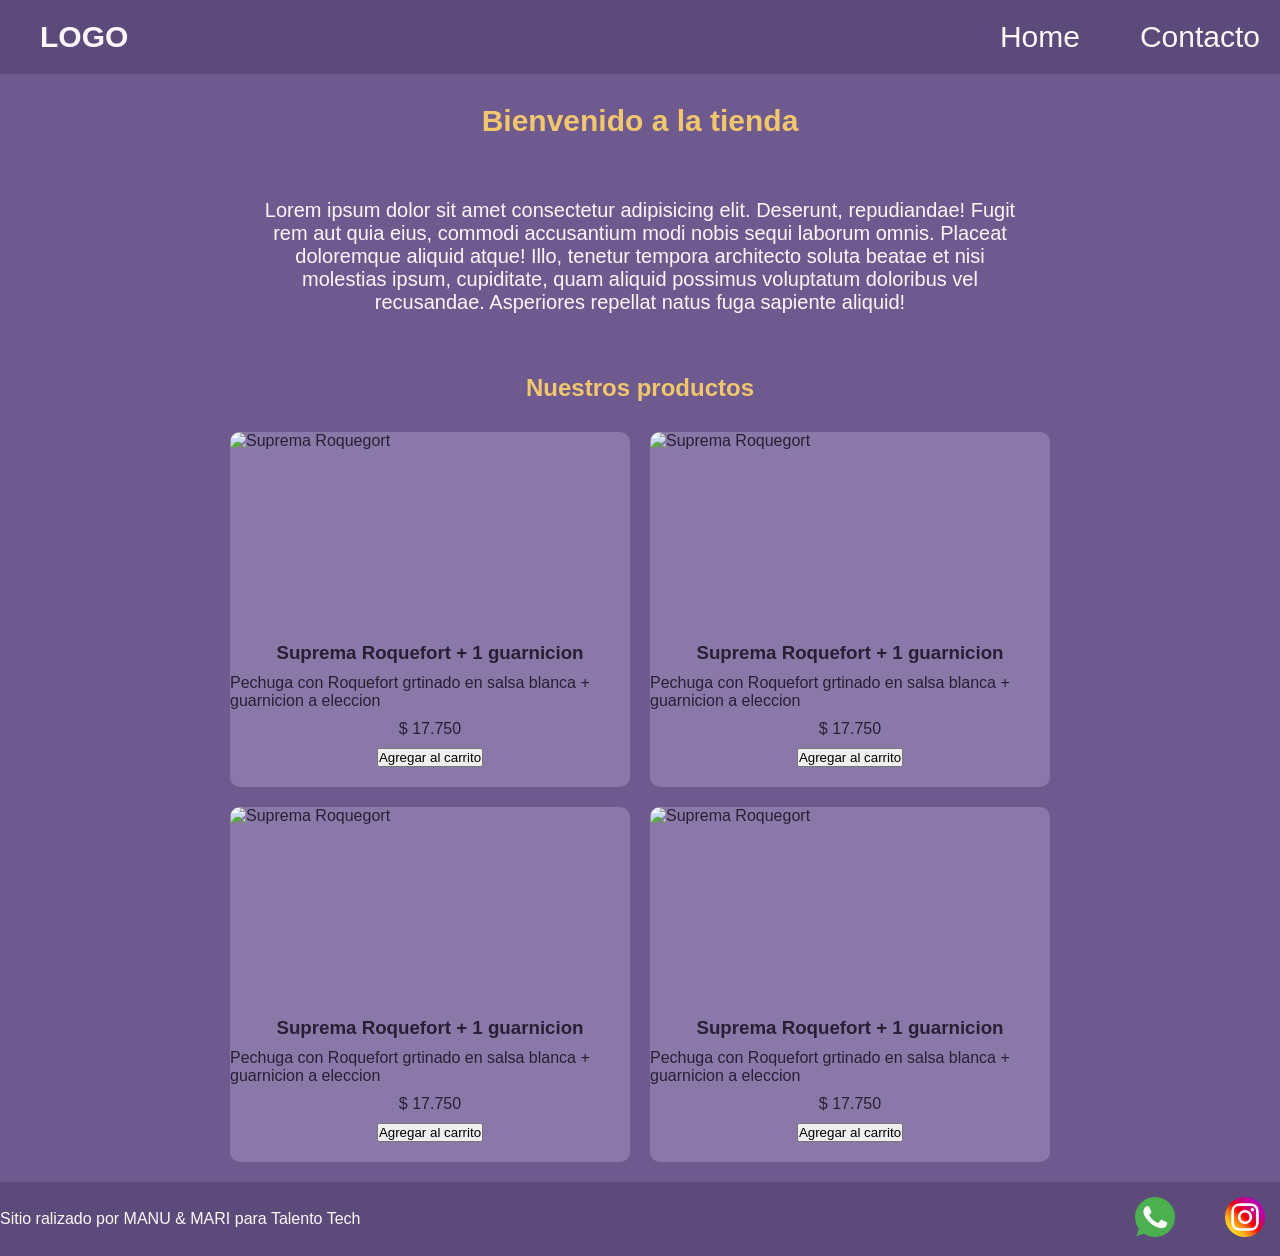
==== index.html @ 861ba4bc "inicia proyecto" ====
<!doctype html>
<html lang="en">
  <head>
    <meta charset="UTF-8" />
    <meta name="viewport" content="width=device-width, initial-scale=1.0" />
    <link rel="stylesheet" href="./css/styles.css" />
    <title>Document</title>
  </head>
  <body>
    <header>
      <div class="div-logo">
        <a href="./index.html" class="logo">LOGO</a>
      </div>
      <nav class="header-nav">
        <ul>
          <li><a href="./index.html">Home</a></li>
          <li><a href="./pages/contacto.html">Contacto</a></li>
        </ul>
      </nav>
    </header>

    <main>
      <h1 class="titulo-home text-secondary">Bienvenido a la tienda</h1>
      <p class="parrafo">
        Lorem ipsum dolor sit amet consectetur adipisicing elit. Deserunt,
        repudiandae! Fugit rem aut quia eius, commodi accusantium modi nobis
        sequi laborum omnis. Placeat doloremque aliquid atque! Illo, tenetur
        tempora architecto soluta beatae et nisi molestias ipsum, cupiditate,
        quam aliquid possimus voluptatum doloribus vel recusandae. Asperiores
        repellat natus fuga sapiente aliquid!
      </p>
      <section>
        <h2 class="titulo-productos text-secondary">Nuestros productos</h2>
        <div class="contenedor-tarjetas">
          <article class="card text-secondary">
            <img src=".imag/" alt="Suprema Roquegort" />
            <h3>Suprema Roquefort + 1 guarnicion</h3>
            <p>
              Pechuga con Roquefort grtinado en salsa blanca + guarnicion a
              eleccion
            </p>
            <p>$ 17.750</p>
            <button class="btn-bg-secondary text- dark">
              Agregar al carrito
            </button>
          </article>

          <article class="card text-secondary">
            <img src=".imag/" alt="Suprema Roquegort" />
            <h3>Suprema Roquefort + 1 guarnicion</h3>
            <p>
              Pechuga con Roquefort grtinado en salsa blanca + guarnicion a
              eleccion
            </p>
            <p>$ 17.750</p>
            <button class="btn-bg-secondary text- dark">
              Agregar al carrito
            </button>
          </article>

          <article class="card text-secondary">
            <img src=".imag/" alt="Suprema Roquegort" />
            <h3>Suprema Roquefort + 1 guarnicion</h3>
            <p>
              Pechuga con Roquefort grtinado en salsa blanca + guarnicion a
              eleccion
            </p>
            <p>$ 17.750</p>
            <button class="btn-bg-secondary text- dark">
              Agregar al carrito
            </button>
          </article>

          <article class="card text-secondary">
            <img src=".imag/" alt="Suprema Roquegort" />
            <h3>Suprema Roquefort + 1 guarnicion</h3>
            <p>
              Pechuga con Roquefort grtinado en salsa blanca + guarnicion a
              eleccion
            </p>
            <p>$ 17.750</p>
            <button class="btn-bg-secondary text- dark">
              Agregar al carrito
            </button>
          </article>
        </div>
      </section>
    </main>

    <footer>
      <p>Sitio ralizado por MANU & MARI para Talento Tech</p>
      <nav>
        <ul class="footer-list">
          <li><img src="./img/whatsapp.png" alt="logo-whatsapp" /></li>
          <li><img src="./img/social.png" alt="logo-instagram" /></li>
        </ul>
      </nav>
    </footer>
  </body>
</html>
---- css/styles.css ----
* {
  margin: 0;
  padding: 0;
  box-sizing: border-box;
}

html {
  font-size: 62.5%;
}

body {
  font-family: "Poppins", sans-serif;
  font-size: 1.6rem;
  background: #6e5a8e;
  color: #fff7fb;

  /* Lo nuevo */
  display: flex;
  flex-direction: column;
  height: 100vh;
}

main {
  width: 80%;
  margin: auto;
  padding-bottom: 2rem;

  /* Propiedad "flex" agrupa las 3 cosas: grow, shrink y basis */
  /* equivale a: flex: 1 1 0
  Puede crecer, puede achicarse, arranca sin tamaño base (0) */
  flex: 1;

  display: flex;
  flex-direction: column;
  align-items: center;
}

h1 {
  font-size: 3rem;
  font-weight: 800;
  line-height: 1.15;
  margin: 3rem 0;
}

h2 {
  color: #fff7fb;
  font-size: 2.4rem;
  font-weight: 700;
  line-height: 1.2;
  text-align: center;
  margin: 3rem 0;
}

.btn {
  border: none;
  font-size: 1.6rem;
  font-weight: bold;
  padding: 1.6rem;
  border-radius: 1rem;
}

header,
footer {
  background: #5c4a7a;
  color: #fff7fb;
  width: 100%;

  display: flex;
  justify-content: space-between;
  align-items: center;
}

.div-logo {
  margin-left: 2rem;
  font-weight: bold;
}

.logo,
.header-nav ul li a {
  text-decoration: none;
  font-size: 3rem;
  color: inherit;
  display: inline-block;
  padding: 2rem;
}

.header-nav ul,
footer .footer-list {
  list-style: none;

  /* Hago que los li se acomoden en fila con una distancia entre ellos de 2rem */
  display: flex;
  gap: 2rem;
}

.footer-list li {
  padding: 1rem;
}

.footer-list img {
  width: 5rem;
  padding: 0.5rem;
}

/* -------------------------------------------------------------------------- */
/*                                   COLORES                                  */
/* -------------------------------------------------------------------------- */
.bg-primary {
  background-color: #6e5a8e;
}

.bg-secondary {
  background-color: #f2c66d;
}

.text-light {
  color: #ffffff;
}

.text-dark {
  color: #2a1e35;
}

.text-secondary {
  color: #f2c66d;
}

/* -------------------------------------------------------------------------- */
/*                                    HOME                                    */
/* -------------------------------------------------------------------------- */

.parrafo {
  width: 80%;
  text-align: center;
  font-size: 2rem;
  padding: 3rem;
}

.contenedor-tarjetas {
  margin-top: 2rem;
  display: flex;
  justify-content: center;
  flex-wrap: wrap;
  gap: 2rem;
}

.card {
  background-color: #8a79a8;
  color: #2a1e35;
  width: 40rem;

  border-radius: 1rem;
  overflow: hidden;

  /* Nuevo: */
  display: flex;
  flex-direction: column;
  align-items: center;
  gap: 1rem;

  padding-bottom: 2rem;
}

.card img {
  width: 100%;
  height: 20rem;
  object-fit: cover;
}

/* -------------------------------------------------------------------------- */
/*                                  CONTACTO                                  */
/* -------------------------------------------------------------------------- */
.titulo-contacto {
  margin: 2rem 0;
}

.form-contacto {
  background-color: #8a79a8;
  color: #2a1e35;
  width: 100%;
  max-width: 50rem;
  font-size: 2rem;
  padding: 3rem;
  border-radius: 1rem;

  box-shadow: 0 10px 30px rgba(75, 4, 69, 0.178); /* sutil */
}
.grupo-input {
  display: flex;
  flex-direction: column;
  gap: 0.8rem;
  margin-bottom: 2rem;
}
/* -------------------------------------------------------------------------- */
/*                                MEDIA QUERIES                               */
/* -------------------------------------------------------------------------- */
@media (max-width: 600px) {
  header,
  footer {
    flex-direction: column;
  }
}
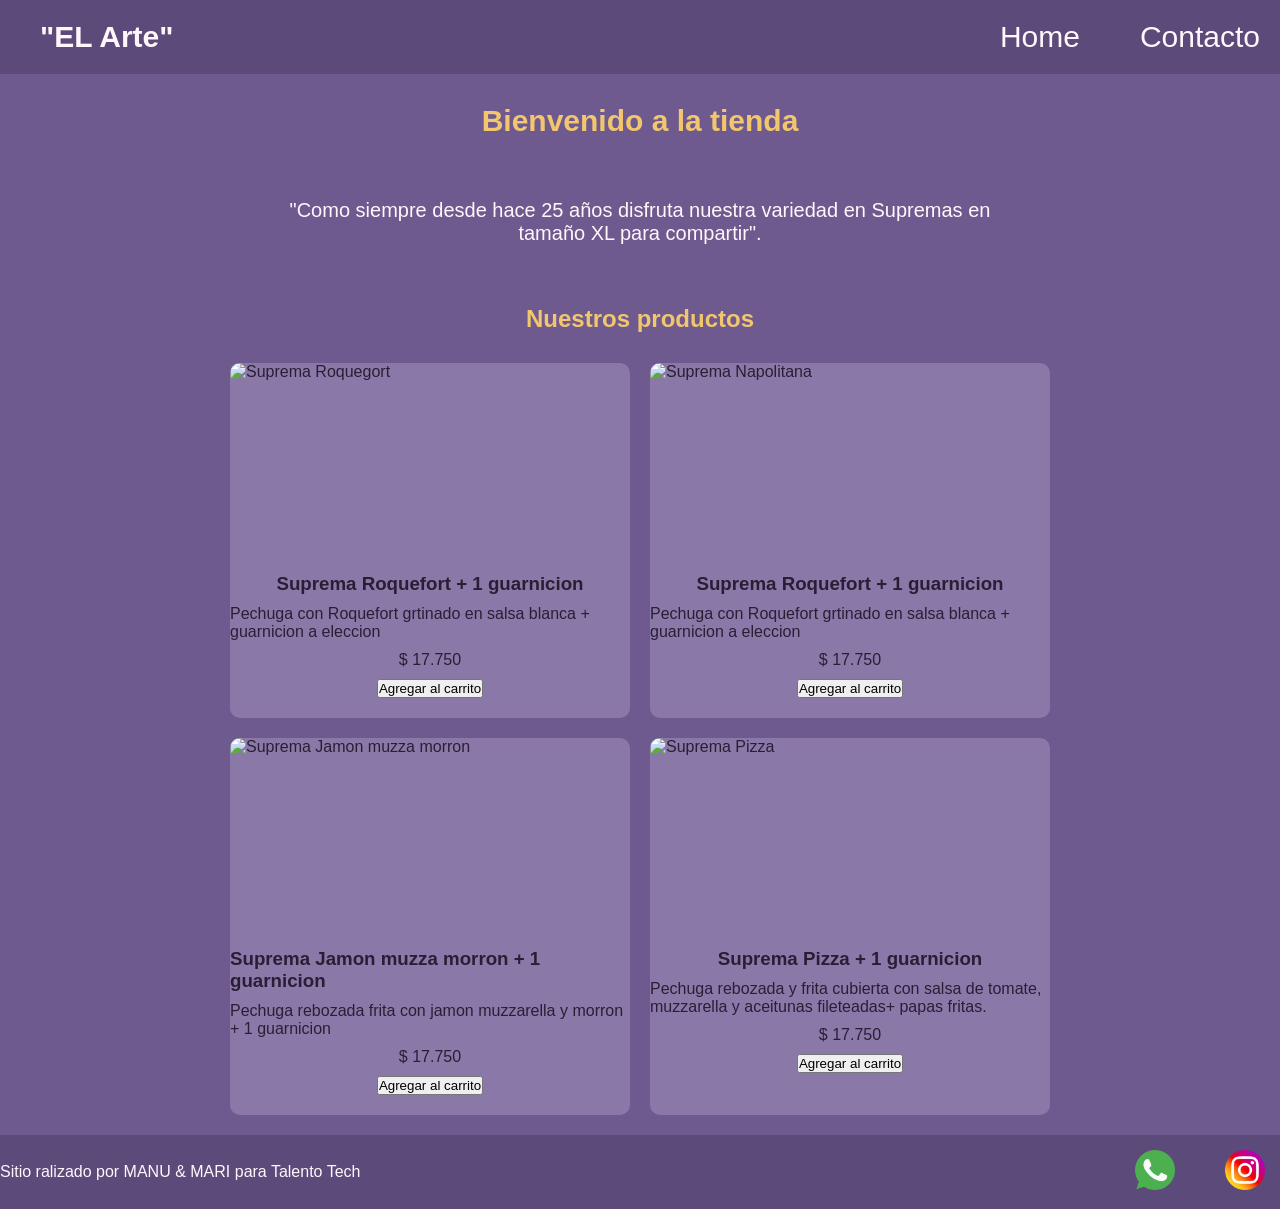
==== commit 89555439: "se modifico" ====
--- a/index.html
+++ b/index.html
@@ -9,7 +9,7 @@
   <body>
     <header>
       <div class="div-logo">
-        <a href="./index.html" class="logo">LOGO</a>
+        <a href="./index.html" class="logo">"EL Arte"</a>
       </div>
       <nav class="header-nav">
         <ul>
@@ -22,18 +22,14 @@
     <main>
       <h1 class="titulo-home text-secondary">Bienvenido a la tienda</h1>
       <p class="parrafo">
-        Lorem ipsum dolor sit amet consectetur adipisicing elit. Deserunt,
-        repudiandae! Fugit rem aut quia eius, commodi accusantium modi nobis
-        sequi laborum omnis. Placeat doloremque aliquid atque! Illo, tenetur
-        tempora architecto soluta beatae et nisi molestias ipsum, cupiditate,
-        quam aliquid possimus voluptatum doloribus vel recusandae. Asperiores
-        repellat natus fuga sapiente aliquid!
+        "Como siempre desde hace 25 años disfruta nuestra variedad en Supremas
+        en tamaño XL para compartir".
       </p>
       <section>
         <h2 class="titulo-productos text-secondary">Nuestros productos</h2>
         <div class="contenedor-tarjetas">
           <article class="card text-secondary">
-            <img src=".imag/" alt="Suprema Roquegort" />
+            <img src=".imag/Suprema Roquefort.jpg" alt="Suprema Roquegort" />
             <h3>Suprema Roquefort + 1 guarnicion</h3>
             <p>
               Pechuga con Roquefort grtinado en salsa blanca + guarnicion a
@@ -46,7 +42,7 @@
           </article>
 
           <article class="card text-secondary">
-            <img src=".imag/" alt="Suprema Roquegort" />
+            <img src=".imag/Suprema Napolitana.jpg" alt="Suprema Napolitana" />
             <h3>Suprema Roquefort + 1 guarnicion</h3>
             <p>
               Pechuga con Roquefort grtinado en salsa blanca + guarnicion a
@@ -59,11 +55,14 @@
           </article>
 
           <article class="card text-secondary">
-            <img src=".imag/" alt="Suprema Roquegort" />
-            <h3>Suprema Roquefort + 1 guarnicion</h3>
+            <img
+              src=".imag/Suprema Jamon muzza morron.jpg"
+              alt="Suprema Jamon muzza morron"
+            />
+            <h3>Suprema Jamon muzza morron + 1 guarnicion</h3>
             <p>
-              Pechuga con Roquefort grtinado en salsa blanca + guarnicion a
-              eleccion
+              Pechuga rebozada frita con jamon muzzarella y morron + 1
+              guarnicion
             </p>
             <p>$ 17.750</p>
             <button class="btn-bg-secondary text- dark">
@@ -72,11 +71,11 @@
           </article>
 
           <article class="card text-secondary">
-            <img src=".imag/" alt="Suprema Roquegort" />
-            <h3>Suprema Roquefort + 1 guarnicion</h3>
+            <img src=".imag/Suprema Pizza.jpg" alt="Suprema Pizza" />
+            <h3>Suprema Pizza + 1 guarnicion</h3>
             <p>
-              Pechuga con Roquefort grtinado en salsa blanca + guarnicion a
-              eleccion
+              Pechuga rebozada y frita cubierta con salsa de tomate, muzzarella
+              y aceitunas fileteadas+ papas fritas.
             </p>
             <p>$ 17.750</p>
             <button class="btn-bg-secondary text- dark">
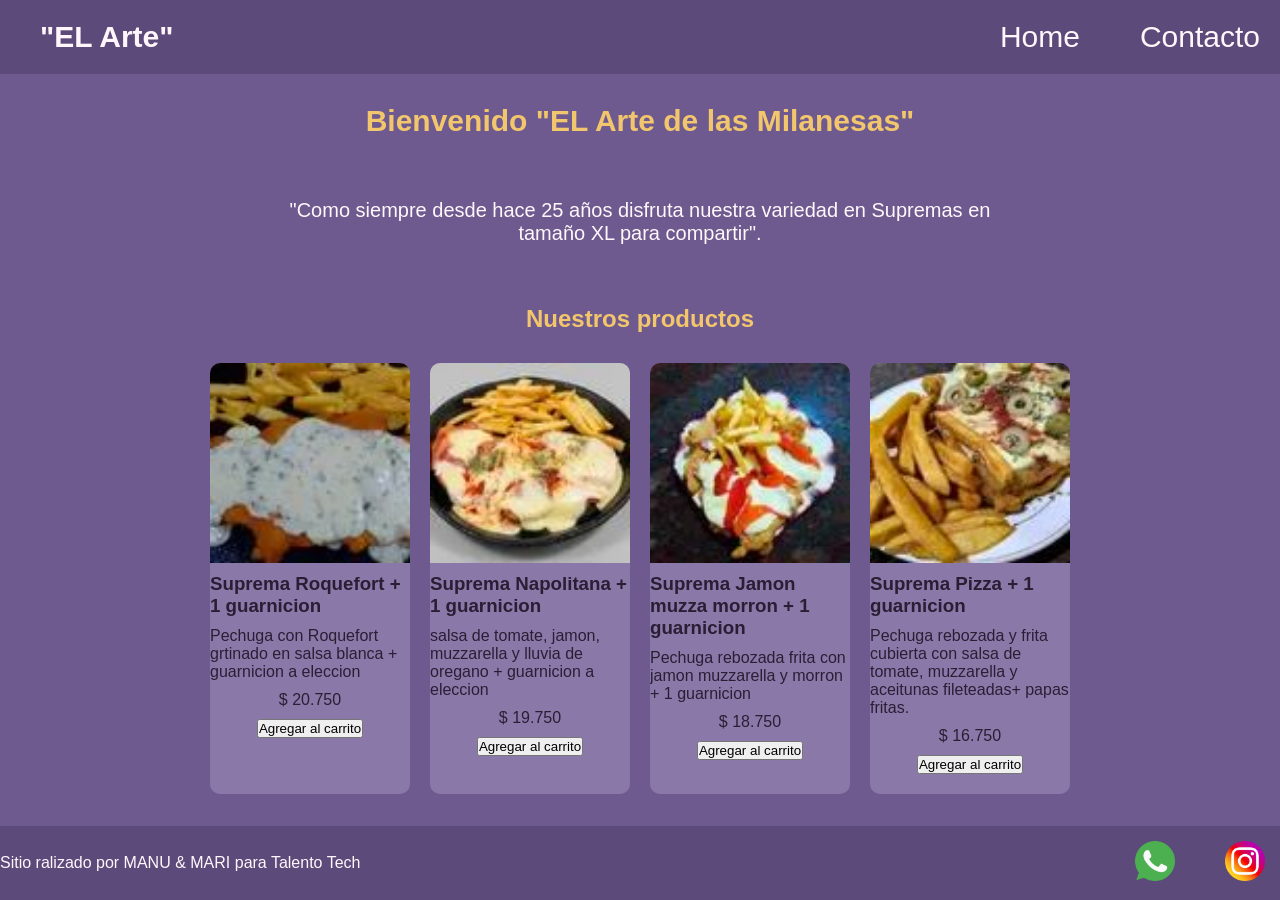
==== commit d2acbbd9: "se modifico Proyecto" ====
--- a/index.html
+++ b/index.html
@@ -20,7 +20,9 @@
     </header>
 
     <main>
-      <h1 class="titulo-home text-secondary">Bienvenido a la tienda</h1>
+      <h1 class="titulo-home text-secondary">
+        Bienvenido "EL Arte de las Milanesas"
+      </h1>
       <p class="parrafo">
         "Como siempre desde hace 25 años disfruta nuestra variedad en Supremas
         en tamaño XL para compartir".
@@ -29,26 +31,26 @@
         <h2 class="titulo-productos text-secondary">Nuestros productos</h2>
         <div class="contenedor-tarjetas">
           <article class="card text-secondary">
-            <img src=".imag/Suprema Roquefort.jpg" alt="Suprema Roquegort" />
+            <img src="./img/Suprema Roquefor.jpg" alt="Suprema Roquegort" />
             <h3>Suprema Roquefort + 1 guarnicion</h3>
             <p>
               Pechuga con Roquefort grtinado en salsa blanca + guarnicion a
               eleccion
             </p>
-            <p>$ 17.750</p>
+            <p>$ 20.750</p>
             <button class="btn-bg-secondary text- dark">
               Agregar al carrito
             </button>
           </article>
 
           <article class="card text-secondary">
-            <img src=".imag/Suprema Napolitana.jpg" alt="Suprema Napolitana" />
-            <h3>Suprema Roquefort + 1 guarnicion</h3>
+            <img src="./img/Suprema Napolitana.jpg" alt="Suprema Napolitana" />
+            <h3>Suprema Napolitana + 1 guarnicion</h3>
             <p>
-              Pechuga con Roquefort grtinado en salsa blanca + guarnicion a
-              eleccion
+              salsa de tomate, jamon, muzzarella y lluvia de oregano +
+              guarnicion a eleccion
             </p>
-            <p>$ 17.750</p>
+            <p>$ 19.750</p>
             <button class="btn-bg-secondary text- dark">
               Agregar al carrito
             </button>
@@ -56,28 +58,28 @@
 
           <article class="card text-secondary">
             <img
-              src=".imag/Suprema Jamon muzza morron.jpg"
-              alt="Suprema Jamon muzza morron"
+              src="./img/Suprema Jamon muzza morron.jpg"
+              alt="imagen Suprema Jamon muzza morron"
             />
             <h3>Suprema Jamon muzza morron + 1 guarnicion</h3>
             <p>
               Pechuga rebozada frita con jamon muzzarella y morron + 1
               guarnicion
             </p>
-            <p>$ 17.750</p>
+            <p>$ 18.750</p>
             <button class="btn-bg-secondary text- dark">
               Agregar al carrito
             </button>
           </article>
 
           <article class="card text-secondary">
-            <img src=".imag/Suprema Pizza.jpg" alt="Suprema Pizza" />
+            <img src="./img/Suprema Pizza.jpg" alt="imagen Suprema Pizza" />
             <h3>Suprema Pizza + 1 guarnicion</h3>
             <p>
               Pechuga rebozada y frita cubierta con salsa de tomate, muzzarella
               y aceitunas fileteadas+ papas fritas.
             </p>
-            <p>$ 17.750</p>
+            <p>$ 16.750</p>
             <button class="btn-bg-secondary text- dark">
               Agregar al carrito
             </button>
--- a/css/styles.css
+++ b/css/styles.css
@@ -147,7 +147,7 @@
 .card {
   background-color: #8a79a8;
   color: #2a1e35;
-  width: 40rem;
+  width: 20rem;
 
   border-radius: 1rem;
   overflow: hidden;
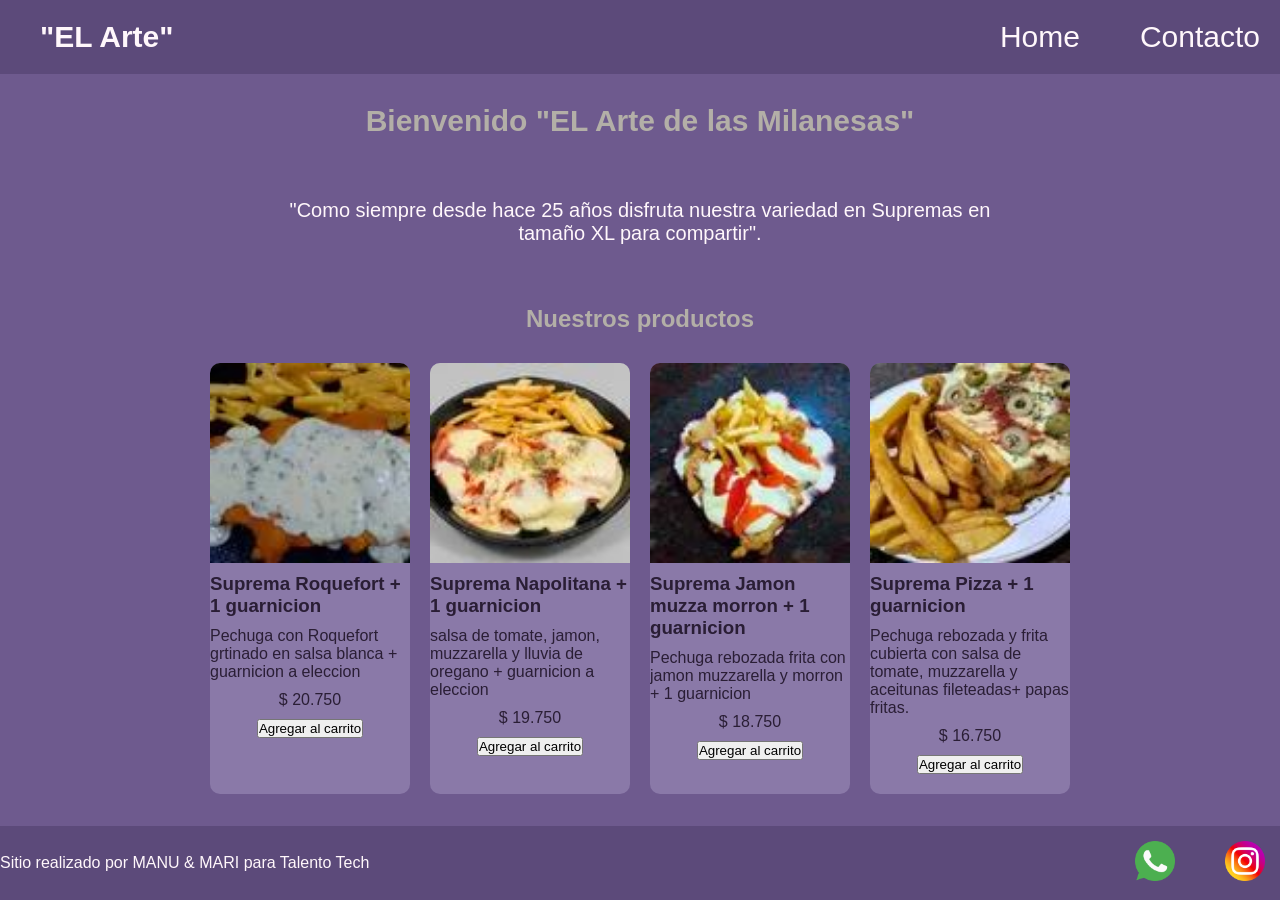
==== commit ce37dab4: "se modifico" ====
--- a/index.html
+++ b/index.html
@@ -89,7 +89,7 @@
     </main>
 
     <footer>
-      <p>Sitio ralizado por MANU & MARI para Talento Tech</p>
+      <p>Sitio realizado por MANU & MARI para Talento Tech</p>
       <nav>
         <ul class="footer-list">
           <li><img src="./img/whatsapp.png" alt="logo-whatsapp" /></li>
--- a/css/styles.css
+++ b/css/styles.css
@@ -110,11 +110,11 @@
 }
 
 .bg-secondary {
-  background-color: #f2c66d;
+  background-color: #c5bfb4;
 }
 
 .text-light {
-  color: #ffffff;
+  color: #a09191;
 }
 
 .text-dark {
@@ -122,7 +122,7 @@
 }
 
 .text-secondary {
-  color: #f2c66d;
+  color: #b3afa7;
 }
 
 /* -------------------------------------------------------------------------- */
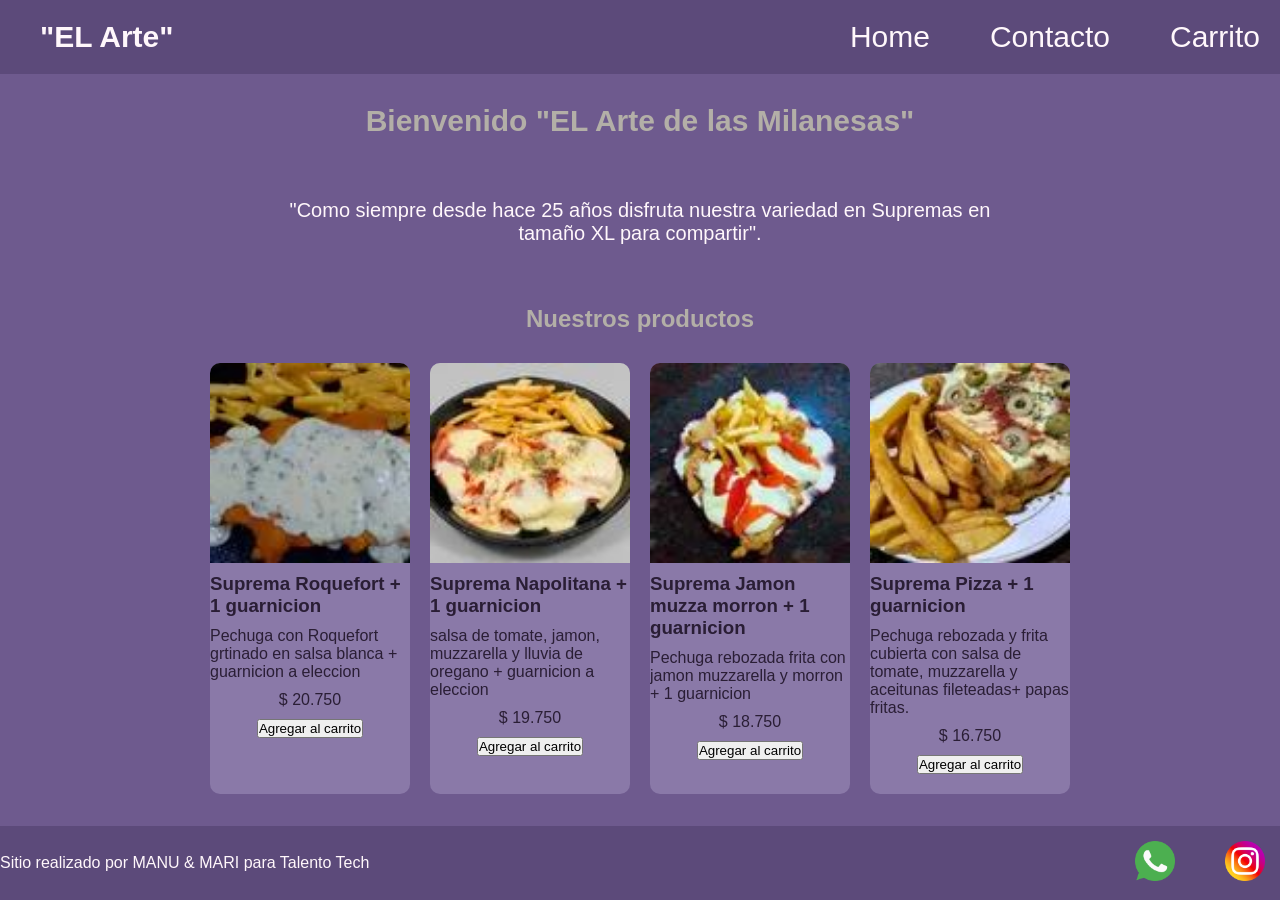
==== commit 84542bd4: "se a modificado el Proyecto" ====
--- a/index.html
+++ b/index.html
@@ -15,6 +15,7 @@
         <ul>
           <li><a href="./index.html">Home</a></li>
           <li><a href="./pages/contacto.html">Contacto</a></li>
+          <li><a href="./pages/carrito.html">Carrito</a></li>
         </ul>
       </nav>
     </header>
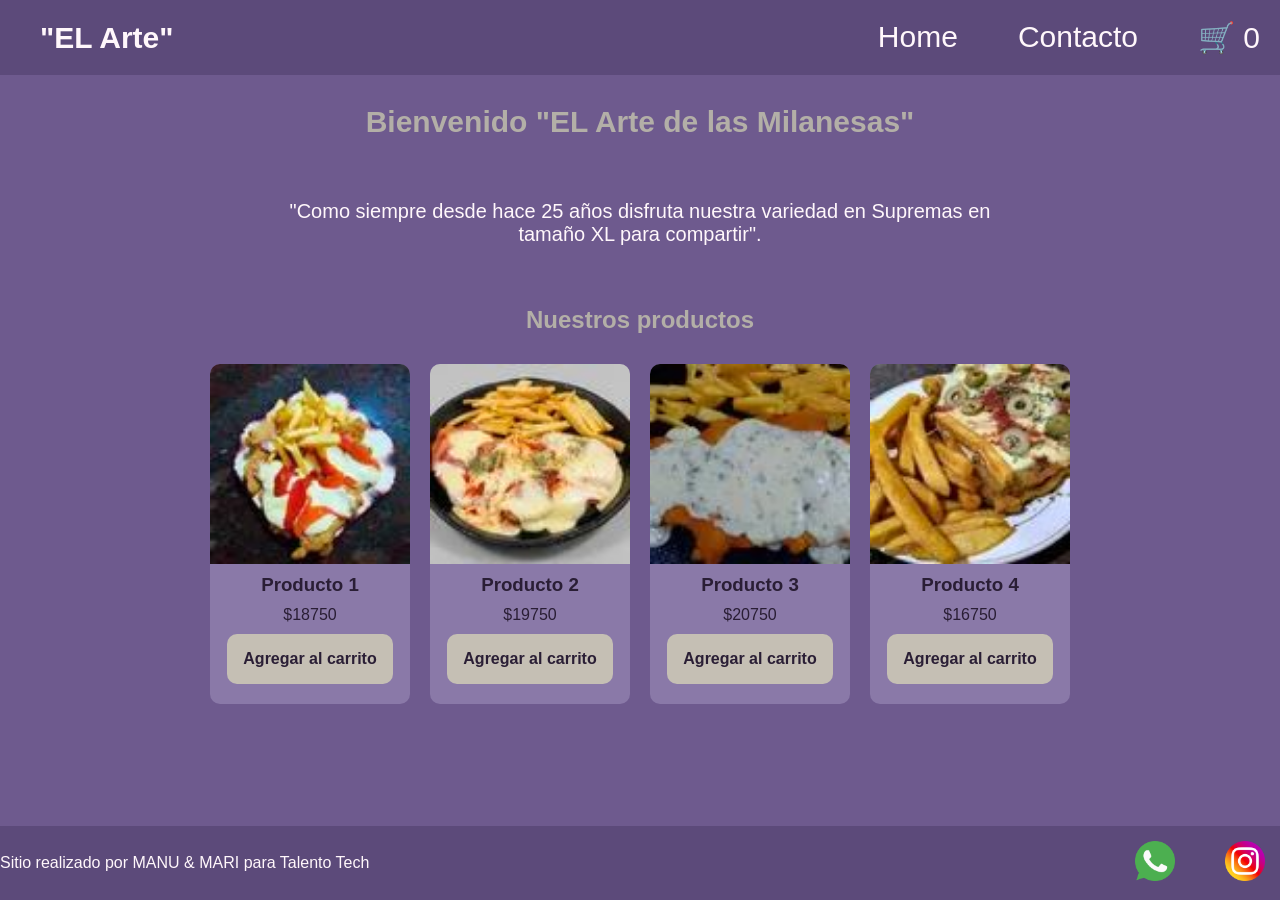
==== commit dc3905b0: "Agregar y modificar Proyecto" ====
--- a/index.html
+++ b/index.html
@@ -14,8 +14,14 @@
       <nav class="header-nav">
         <ul>
           <li><a href="./index.html">Home</a></li>
-          <li><a href="./pages/contacto.html">Contacto</a></li>
-          <li><a href="./pages/carrito.html">Carrito</a></li>
+          <li>
+            <a href="./pages/contacto.html">Contacto</a>
+          </li>
+          <li>
+            <a href="./pages/carrito.html" class="carrito-icono"
+             >🛒 <span id="contador-carrito">0</span></a>
+
+          </li>
         </ul>
       </nav>
     </header>
@@ -30,8 +36,10 @@
       </p>
       <section>
         <h2 class="titulo-productos text-secondary">Nuestros productos</h2>
-        <div class="contenedor-tarjetas">
-          <article class="card text-secondary">
+                <!--👉 Agregar un ID al div, ahora lo necesitamos -->
+        <div id="contenedor-tarjetas" class="contenedor-tarjetas">
+
+          <!-- <article class="card text-secondary">
             <img src="./img/Suprema Roquefor.jpg" alt="Suprema Roquegort" />
             <h3>Suprema Roquefort + 1 guarnicion</h3>
             <p>
@@ -82,9 +90,11 @@
             </p>
             <p>$ 16.750</p>
             <button class="btn-bg-secondary text- dark">
-              Agregar al carrito
-            </button>
-          </article>
+              Agregar al carrito -->
+              
+           <!--  </button>
+          </article> --> 
+          
         </div>
       </section>
     </main>
@@ -98,5 +108,7 @@
         </ul>
       </nav>
     </footer>
+    <!--👉 Agregar type module y enlace al index.js -->
+    <script src="./js/index.js" type="module"></script
   </body>
 </html>
--- a/css/styles.css
+++ b/css/styles.css
@@ -192,6 +192,18 @@
   margin-bottom: 2rem;
 }
 /* -------------------------------------------------------------------------- */
+/*                              👉Nuevo: Carrito                              */
+/* -------------------------------------------------------------------------- */
+.mensaje-carrito-vacio {
+  font-size: 2.5rem;
+  text-align: center;
+  margin-top: 2rem;
+}
+.acciones-carrito {
+  margin-top: 2rem;
+}
+
+/* -------------------------------------------------------------------------- */
 /*                                MEDIA QUERIES                               */
 /* -------------------------------------------------------------------------- */
 @media (max-width: 600px) {
